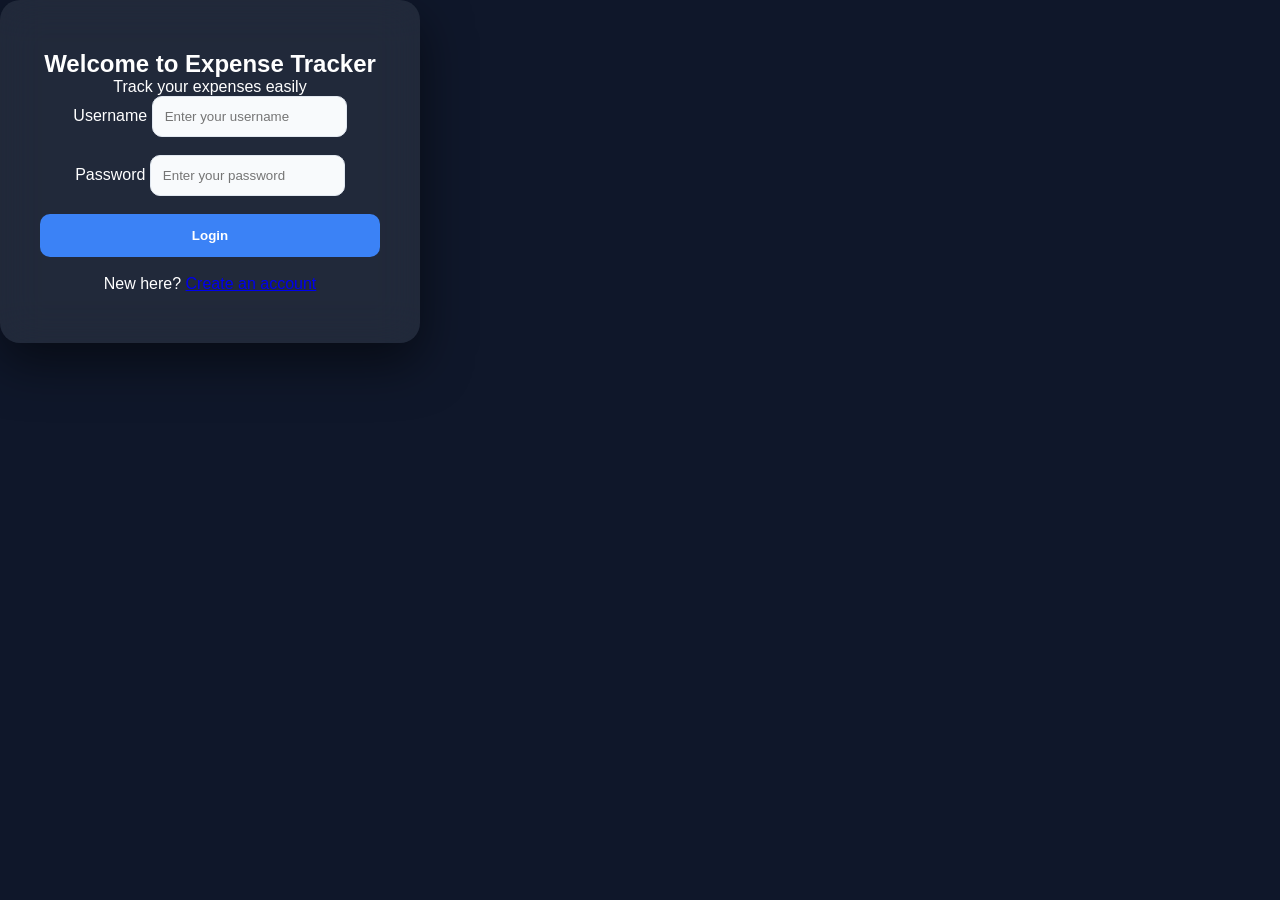
==== index.html @ 888b681c "Add files via upload" ====
<!DOCTYPE html>
<html lang="en">
<head>
    <meta charset="UTF-8">
    <meta name="viewport" content="width=device-width, initial-scale=1.0">
    <title>Login - Expense Tracker</title>
    <link rel="stylesheet" href="styles.css">
    <script src="https://code.jquery.com/jquery-3.6.0.min.js"></script>
</head>
<body>
    <div class="login-container">
        <h2>Welcome to Expense Tracker</h2>
        <p class="subtitle">Track your expenses easily</p>

        <form id="loginForm">

  <div class="input-group">
    <label>Username</label>
    <input type="text" id="username" placeholder="Enter your username">
  </div>

  <div class="input-group">
    <label>Password</label>
    <input type="password" id="password" placeholder="Enter your password">
  </div>

  <button type="submit">Login</button>

  <p class="error-message" id="errorMessage"></p>

</form>

        <p class="register-info">New here? <a href="register.html">Create an account</a></p>
    </div>

    <script src="js/login.js"></script> <!-- External JavaScript -->
</body>
</html>
---- styles.css ----
/* RESET */
* {
  margin: 0;
  padding: 0;
  box-sizing: border-box;
}

/* BODY DEFAULT (FOR DASHBOARD PAGES) */
body {
  font-family: 'Inter', sans-serif;
  background: #0f172a;
}

/* ========================= */
/* 🔐 LOGIN PAGE ONLY */
/* ========================= */

body.login-page {
  display: flex;
  justify-content: center;
  align-items: center;
  height: 100vh;
  background: radial-gradient(circle at top, #1e293b, #020617);
}

.login-container {
  width: 100%;
  max-width: 420px;
  padding: 50px 40px;
  border-radius: 20px;
  background: rgba(255, 255, 255, 0.08);
  backdrop-filter: blur(20px);
  box-shadow: 0 20px 50px rgba(0,0,0,0.5);
  text-align: center;
  color: white;
}

#loginForm,
#registerForm {
  display: flex;
  flex-direction: column;
  gap: 18px;
}

/* ========================= */
/* 🧱 LAYOUT */
/* ========================= */

.layout {
  display: flex;
  min-height: 100vh;
}

/* SIDEBAR */
.sidebar {
  width: 240px;
  background: #020617;
  color: #94a3b8;
  padding: 25px 15px;
  position: fixed;
  height: 100%;
}

.sidebar ul {
  list-style: none;
}

.sidebar a {
  text-decoration: none;
  color: inherit;
  display: block;
}

.sidebar li {
  padding: 12px 15px;
  border-radius: 8px;
  margin-bottom: 10px;
  cursor: pointer;
  transition: 0.2s;
}

.sidebar li:hover,
.sidebar .active {
  background: #1e293b;
  color: #fff;
}

/* MAIN FULL WIDTH */
.main {
  margin-left: 240px;
  padding: 30px 50px;
  background: #f1f5f9;
  min-height: 100vh;
  width: calc(100% - 240px);
}

/* ========================= */
/* TOPBAR */
/* ========================= */

.topbar {
  display: flex;
  justify-content: space-between;
  align-items: center;
  margin-bottom: 25px;
}

#welcomeUser {
  color: #64748b;
}

/* ========================= */
/* CARDS */
/* ========================= */

.summary {
  display: grid;
  grid-template-columns: repeat(3, 1fr);
  gap: 25px;
  margin-bottom: 25px;
}

.card {
  background: #ffffff;
  padding: 22px;
  border-radius: 16px;
  box-shadow: 0 10px 25px rgba(0,0,0,0.06);
  margin-bottom: 20px;
  transition: 0.2s;
}

.card:hover {
  transform: translateY(-3px);
}

.card h3 {
  font-size: 13px;
  color: #64748b;
}

.card p {
  font-size: 26px;
  font-weight: 600;
  color: #0f172a;
}

/* COLORS */
.balance { border-left: 6px solid #3b82f6; }
.income { border-left: 6px solid #22c55e; }
.expense { border-left: 6px solid #ef4444; }

/* ========================= */
/* FORM */
/* ========================= */

form {
  display: grid;
  grid-template-columns: repeat(3, 1fr);
  gap: 15px;
}

form input,
form select {
  padding: 12px;
  border-radius: 10px;
  border: 1px solid #e2e8f0;
  background: #f8fafc;
}

form button {
  grid-column: span 3;
  padding: 14px;
  border-radius: 10px;
  background: #3b82f6;
  color: white;
  font-weight: 600;
  border: none;
  cursor: pointer;
}

/* ========================= */
/* TABLE */
/* ========================= */

table {
  width: 100%;
  border-collapse: collapse;
}

th {
  text-align: left;
  font-size: 12px;
  color: #64748b;
}

td {
  padding: 12px 0;
}

tr {
  border-bottom: 1px solid #e2e8f0;
}

/* DELETE */
.delete-btn {
  background: #ef4444;
  color: white;
  border: none;
  padding: 6px 10px;
  border-radius: 6px;
  cursor: pointer;
}

#insightsList {
  margin-top: 10px;
  padding-left: 20px;
}

#insightsList li {
  margin-bottom: 8px;
  color: #334155;
}

.chart-container {
  height: 300px;
  max-width: 600px;
  margin: 0 auto;
}

/* ========================= */
/* 📱 RESPONSIVE */
/* ========================= */

@media (max-width: 1024px) {
  .summary {
    grid-template-columns: repeat(2, 1fr);
  }

  form {
    grid-template-columns: repeat(2, 1fr);
  }

  form button {
    grid-column: span 2;
  }
}

@media (max-width: 768px) {

  .sidebar {
    width: 100%;
    height: auto;
    position: relative;
  }

  .sidebar ul {
    display: flex;
    justify-content: space-around;
  }

  .main {
    margin-left: 0;
    padding: 20px;
    width: 100%;
  }

  .summary {
    grid-template-columns: 1fr;
  }

  form {
    grid-template-columns: 1fr;
  }

  form button {
    grid-column: span 1;
  }

  table {
    display: block;
    overflow-x: auto;
  }
}
.filters {
  display: flex;
  gap: 10px;
  flex-wrap: wrap;
}

.filters input,
.filters select {
  padding: 10px;
  border-radius: 8px;
  border: 1px solid #e2e8f0;
}

/* DASHBOARD CHART */
.chart-container {
  height: 280px;
  max-width: 500px;
  margin: 0 auto;
}

/* Make chart responsive on small screens */
@media (max-width: 768px) {
  .chart-container {
    max-width: 100%;
    height: 250px;
  }
}
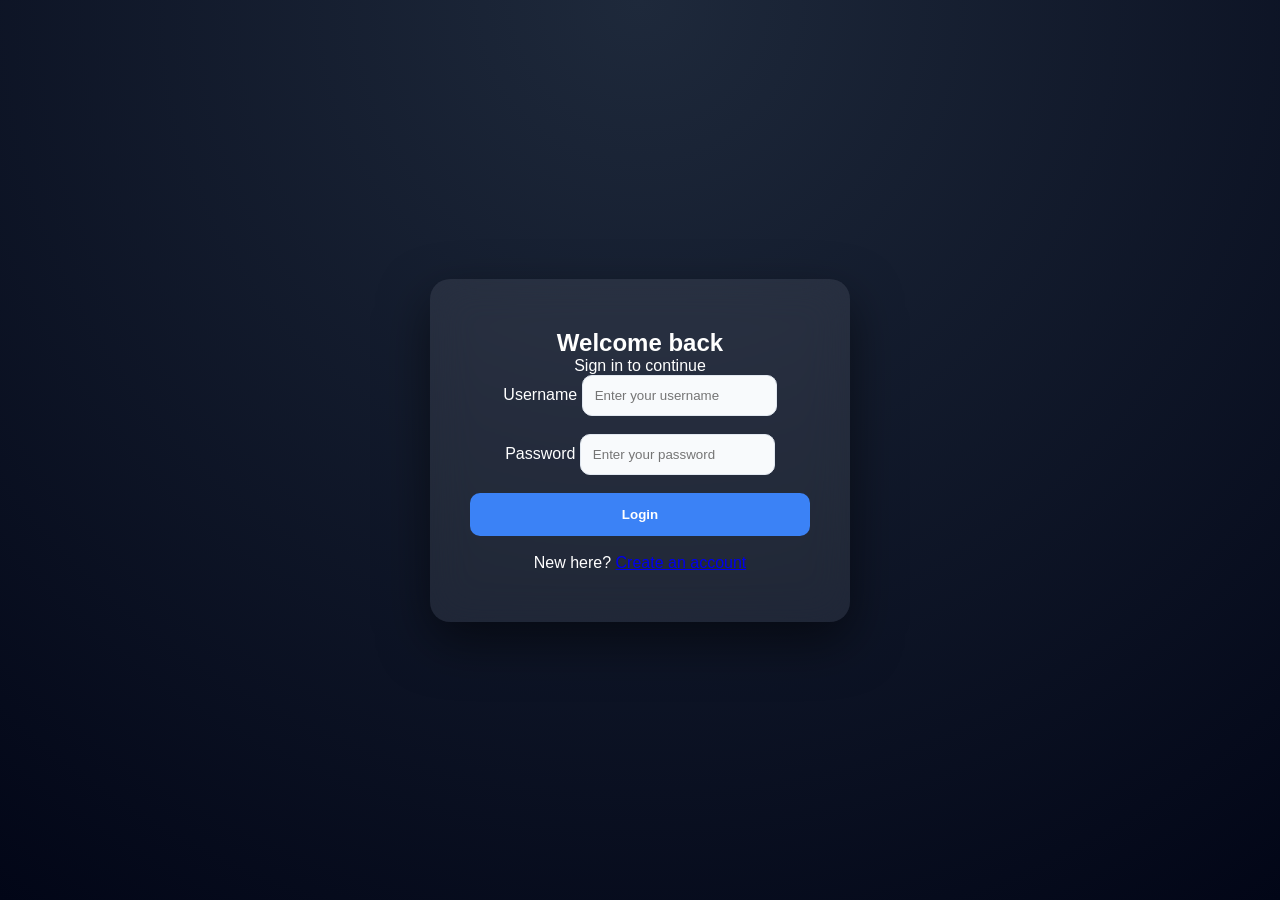
==== commit 6d8fc138: "Update login page content and structure" ====
--- a/index.html
+++ b/index.html
@@ -7,31 +7,35 @@
     <link rel="stylesheet" href="styles.css">
     <script src="https://code.jquery.com/jquery-3.6.0.min.js"></script>
 </head>
-<body>
+<body class="login-page">
     <div class="login-container">
-        <h2>Welcome to Expense Tracker</h2>
-        <p class="subtitle">Track your expenses easily</p>
 
-        <form id="loginForm">
+  <h2>Welcome back</h2>
+  <p class="subtitle">Sign in to continue</p>
 
-  <div class="input-group">
-    <label>Username</label>
-    <input type="text" id="username" placeholder="Enter your username">
-  </div>
+  <form id="loginForm">
 
-  <div class="input-group">
-    <label>Password</label>
-    <input type="password" id="password" placeholder="Enter your password">
-  </div>
+    <div class="input-group">
+      <label>Username</label>
+      <input type="text" id="username" placeholder="Enter your username">
+    </div>
 
-  <button type="submit">Login</button>
+    <div class="input-group">
+      <label>Password</label>
+      <input type="password" id="password" placeholder="Enter your password">
+    </div>
 
-  <p class="error-message" id="errorMessage"></p>
+    <button type="submit">Login</button>
 
-</form>
+    <p class="error-message" id="errorMessage"></p>
 
-        <p class="register-info">New here? <a href="register.html">Create an account</a></p>
-    </div>
+  </form>
+
+  <p class="register-info">
+    New here? <a href="register.html">Create an account</a>
+  </p>
+
+</div>
 
     <script src="js/login.js"></script> <!-- External JavaScript -->
 </body>
